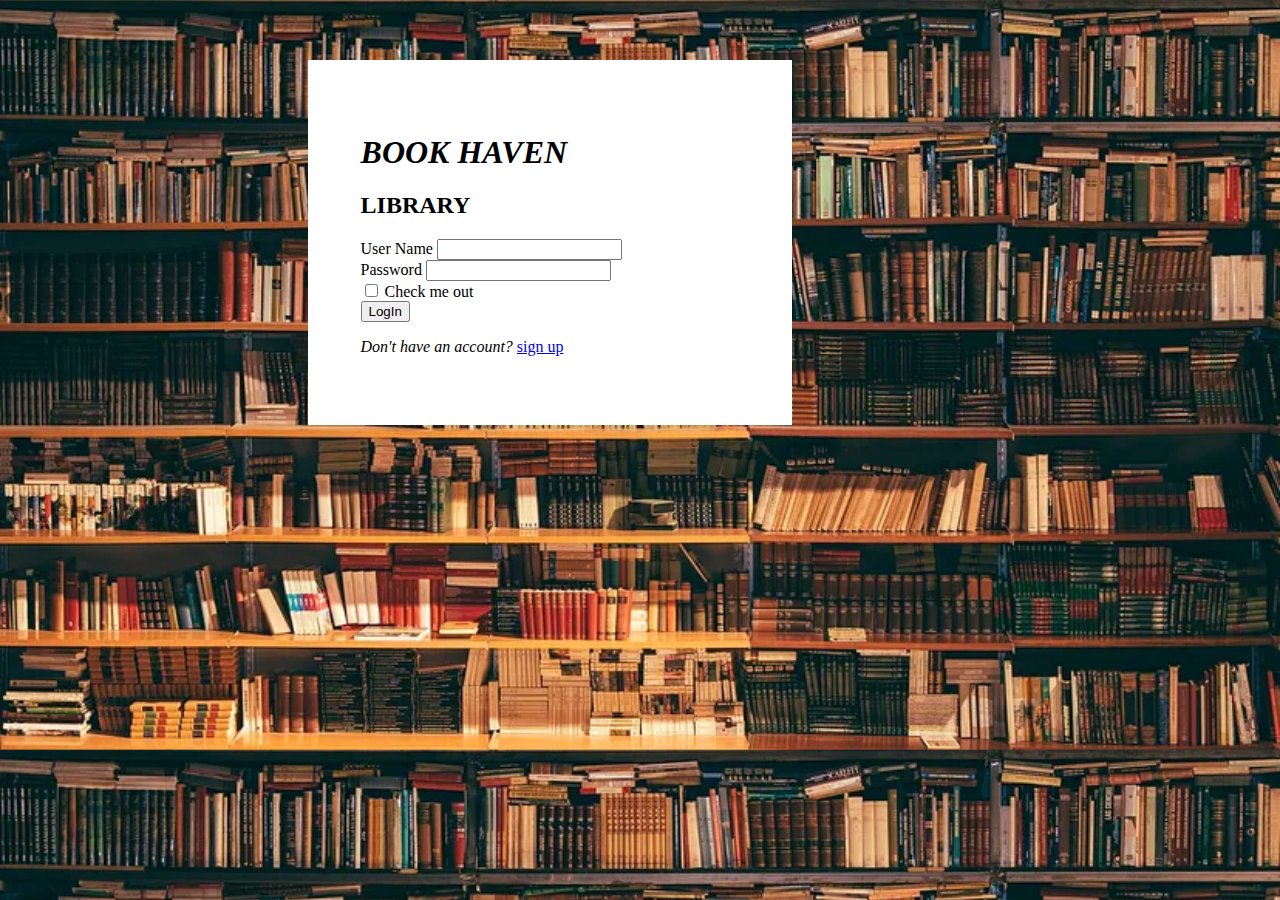
==== login.html @ 506e5a5b "first commit" ====
<!DOCTYPE html>
<html lang="en">
<head>
    <meta charset="UTF-8">
    <meta name="viewport" content="width=device-width, initial-scale=1.0">
    <title>assignment2</title>
    <link rel="stylesheet" href="style.css">
    <link href="https://cdn.jsdelivr.net/npm/bootstrap@5.3.3/dist/css/bootstrap.min.css" rel="stylesheet" integrity="sha384-QWTKZyjpPEjISv5WaRU90FeRpok6YctnYmDr5pN1yT2bRjXh0JMhjY6hW+ALEwIH" crossorigin="anonymous">

</head>
<body>
    <form>
          <h1 style="color:black;"><i>BOOK HAVEN</i></h1>
          <h2 style="color: black;">LIBRARY</h2>
             <div class="mb-3">
                <label for="exampleInputUserName1" class="form-label">User Name</label>
                 <input type="username" class="form-control" id="exampleInputUserName1">


                 
                
             </div>
             <div class="mb-3">
               <label for="exampleInputpassword1" class="form-label">Password</label>
               <input type="password" class="form-control" id="exampleInputpassword1">
             </div>
             <div class="mb-3 form-check">
                <input type="checkbox" class="form-check-input" id="exampleCheck1">
                <label class="form-check-label" for="exampleCheck1">Check me out</label>
             </div>
                <button type="submit" class="btn btn-primary">LogIn</button>
                <p class="h5"><i>Don't have an account? </i><a class="sign up" href="#">sign up</a></p>
             
    </form>
            <script src="https://cdn.jsdelivr.net/npm/bootstrap@5.3.3/dist/js/bootstrap.bundle.min.js" rel="stylesheet" integrity="sha384-QWTKZyjpPEjISv5WaRU90FeRpok6YctnYmDr5pN1yT2bRjXh0JMhjY6hW+ALEwIH" crossorigin="anonymous"></script>   
</body>
</html>
---- style.css ----
body{
    background-image: url("image.jpeg");
    background-size: cover;
    
}
form{
    border: 2px solid white;
    background-color: white;
    padding: 4%;
    width: 30%;
    margin-left: 300px;
    margin-top: 60px;
}
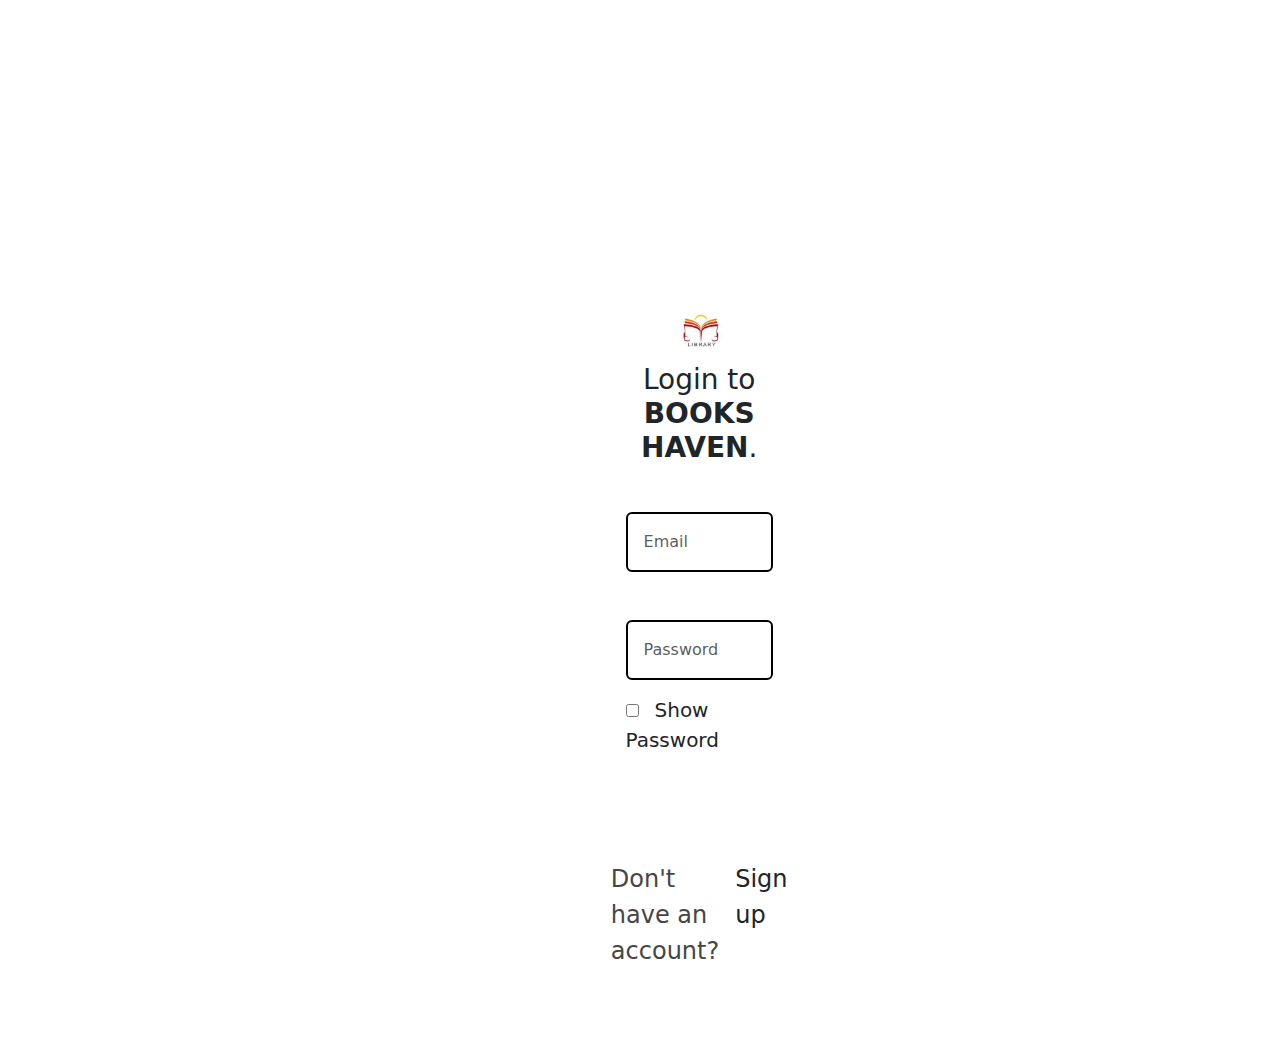
==== commit 26addf2b: "initial commit" ====
--- a/login.html
+++ b/login.html
@@ -3,35 +3,33 @@
 <head>
     <meta charset="UTF-8">
     <meta name="viewport" content="width=device-width, initial-scale=1.0">
-    <title>assignment2</title>
+    <title>BOOKS HAVEN</title>
+    <link rel="icon" href="image.jpg" type="image.jpg">
+    <link href="https://cdn.jsdelivr.net/npm/bootstrap@5.3.3/dist/css/bootstrap.min.css" rel="stylesheet" integrity="sha384-QWTKZyjpPEjISv5WaRU9OFeRpok6YctnYmDr5pNlyT2bRjXh0JMhjY6hW+ALEwIH" crossorigin="anonymous">
     <link rel="stylesheet" href="style.css">
-    <link href="https://cdn.jsdelivr.net/npm/bootstrap@5.3.3/dist/css/bootstrap.min.css" rel="stylesheet" integrity="sha384-QWTKZyjpPEjISv5WaRU90FeRpok6YctnYmDr5pN1yT2bRjXh0JMhjY6hW+ALEwIH" crossorigin="anonymous">
-
 </head>
-<body>
-    <form>
-          <h1 style="color:black;"><i>BOOK HAVEN</i></h1>
-          <h2 style="color: black;">LIBRARY</h2>
-             <div class="mb-3">
-                <label for="exampleInputUserName1" class="form-label">User Name</label>
-                 <input type="username" class="form-control" id="exampleInputUserName1">
-
-
-                 
-                
-             </div>
-             <div class="mb-3">
-               <label for="exampleInputpassword1" class="form-label">Password</label>
-               <input type="password" class="form-control" id="exampleInputpassword1">
-             </div>
-             <div class="mb-3 form-check">
-                <input type="checkbox" class="form-check-input" id="exampleCheck1">
-                <label class="form-check-label" for="exampleCheck1">Check me out</label>
-             </div>
-                <button type="submit" class="btn btn-primary">LogIn</button>
-                <p class="h5"><i>Don't have an account? </i><a class="sign up" href="#">sign up</a></p>
-             
-    </form>
-            <script src="https://cdn.jsdelivr.net/npm/bootstrap@5.3.3/dist/js/bootstrap.bundle.min.js" rel="stylesheet" integrity="sha384-QWTKZyjpPEjISv5WaRU90FeRpok6YctnYmDr5pN1yT2bRjXh0JMhjY6hW+ALEwIH" crossorigin="anonymous"></script>   
+<body class="class-for-signup">
+    <div class="container p-5 container-signup rounded-5">
+        <div class="row justify-content-center">
+            <div class="col-md-8">
+                <form>
+                    <a href="home.html"><img src="image.jpg" alt="pc-logo" width="70px" height="auto" class="mx-auto d-flex"></a>
+                    <div class="h3 text-center">Login to <span class="signup-title">BOOKS HAVEN</span>.</div>
+                    <input type="text" class="mt-5 form-control p-3 border-input" id="InputEmailLogin" placeholder="Email">
+                    <span class="fs-5" id="emailErrorLogin"></span>
+                    <input type="password" class="mt-5 form-control p-3 border-input" id="InputPasswordLogin" placeholder="Password">
+                    <div><span class="fs-5" id="pwdErrorLogin"></span></div>
+                    <input type="checkbox" class="fs-5 mt-4 p-3 border-input" onclick="showPwdLogin();" id="showPWDLogin"><span class="ms-3 fs-5">Show Password</span>
+                    <a onclick="return loginValidate();" href="library.html" class="mt-4 btn btn-signup-page btn-lg rounded-3 w-100 btn-custom-size">Log in</a>
+                    <div class="mt-3 d-flex justify-content-center">
+                        <a class="question-lable-signup-page" href="#">Don't have an account?</a>
+                        <a class="ms-3 login-btn-signup-page" href="signin.html">Sign up</a>
+                    </div>
+                </form>
+            </div>
+        </div>
+    </div>
+    <script src="loginScript.js"></script>
+    <script src="https://cdn.jsdelivr.net/npm/bootstrap@5.3.3/dist/js/bootstrap.bundle.min.js" integrity="sha384-YvpcrYf0tY3lHB60NNkmXc5s9fDVZLESaAA55NDzOxhy9GkcIdslK1eN7N6jIeHz" crossorigin="anonymous"></script>
 </body>
 </html>--- a/style.css
+++ b/style.css
@@ -1,5 +1,5 @@
 body{
-    background-image: url("image.jpeg");
+    background-image: url("image2.jpeg");
     background-size: cover;
     
 }
@@ -10,4 +10,236 @@
     width: 30%;
     margin-left: 300px;
     margin-top: 60px;
+}
+.row .col-md-6 h1 {
+    display: inline;
+    font-weight: 700;
+}
+
+#logo-name {
+    color: var(--pc-blue);
+    display: inline;
+    font-weight: 700;
+}
+
+#logo-dot {
+    color: white;
+    font-size: 3em;
+    display: inline;
+}
+
+/* .row .col-md-6 {
+    padding: 5em;
+} */
+
+.text-center.text-white {
+    font-size: 3.5em;
+    padding: 1.5em;
+    line-height: 1.1em;
+}
+
+#malayalam {
+    color: var(--pc-blue);
+}
+
+.btn-signup {
+    color: black;
+    background-color: var(--pc-blue);
+}
+
+.btn-signup:hover {
+    background-color: white;
+}
+
+.btn-signup-page {
+    color: white;
+    background-color: var(--pc-blue);
+}
+
+.btn-signup-page:hover {
+    border-color: #38b6ff;
+}
+
+.btn-login {
+    color: white;
+    background-color: black;
+    border-color: var(--pc-blue);
+}
+
+.btn-login:hover {
+    color: white;
+    background-color: var(--pc-blue);
+}
+
+.btn-custom-size {
+    font-size: 2em;
+    width: 6em;
+}
+
+.row-buttons {
+    display: inline;
+}
+
+.home-img-border {
+    border: 4em solid var(--pc-blue);
+}
+
+.class-for-signup {
+    background: url(img/signup_img.jpg) no-repeat center center fixed;
+    background-size: cover;
+}
+
+.container-signup {
+    background-color: white;
+    margin-top: 10em;
+}
+
+.border-input {
+    border: 2px solid black;
+}
+
+.signup-title {
+    color: var(--pc-blue);
+    font-weight: bold;
+}
+
+.login-question {
+    display: inline;
+}
+
+.login-link {
+    display: inline;
+}
+
+.login-btn-signup-page {
+    font-size: 1.5em;
+    text-decoration: none;
+    color: var(--pc-blue);
+}
+
+.login-btn-signup-page:hover {
+    color: black;
+}
+
+.question-lable-signup-page {
+    font-size: 1.5em;
+    text-decoration: none;
+    color: rgb(70, 70, 70);
+    pointer-events: none;
+
+}
+
+.class-for-library {
+    background: url(img/library_img.jpg) no-repeat center center fixed;
+    background-size: cover;
+}
+
+.library-banner {
+    display: inline-block;
+    background-color:var(--pc-blue);
+    color: white;
+    padding: 0.75em 0.5em;
+    margin: 0;
+}
+
+.banner-line {
+    opacity: 1;
+    border: 0.25em solid var(--pc-blue);
+    margin: 0;
+}
+
+.open-btn-library {
+    color: black;
+    background-color: var(--pc-blue);
+}
+
+.open-btn-library:hover {
+    border-color: var(--pc-blue);
+}
+
+.card-img-radius {
+    border-top-left-radius: 2em;
+    border-top-right-radius: 2em;
+}
+
+.card-style{
+    border: 0;
+    min-height: 35em;
+}
+
+.div-open-button {
+    margin-top: 3em;
+}
+
+.randamoozham-banner {
+    background: url(img/randamoozham-banner.jpg) no-repeat center center;
+    background-size: cover;
+    padding-bottom: 10em;
+}
+
+.khasakkinte-itihasam-banner {
+    background: url(img/khasakkinte_itihasam_banner.jpg) no-repeat center center;
+    background-size: cover;
+    padding-bottom: 10em;
+}
+
+.aarachaar-banner{
+    background: url(img/aarachaar-banner.jpg) no-repeat center center;
+    background-size: cover;
+    padding-bottom: 10em;
+}
+
+.kayar-banner{
+    background: url(img/kayar-banner.jpg) no-repeat center center;
+    background-size: cover;
+    padding-bottom: 10em;
+}
+
+.oru-desathinte-katha-banner {
+    background: url(img/oru-desathinte-katha-banner.jpg) no-repeat center center;
+    background-size: cover;
+    padding-bottom: 10em;
+}
+
+
+.main-container {
+    margin-top: 0;
+}
+
+.title-text {
+    color: var(--pc-blue);
+    font-size: 3em;
+}
+
+.title-details{
+    color: white;
+    font-size: 1.5em;
+}
+
+.title-synopsis {
+    color: rgb(160, 160, 160);
+    font-style: italic;
+}
+
+.similar-reads {
+    background-color: var(--pc-blue);
+}
+
+.aside-heading {
+    color: white;
+}
+
+.aside-heading-dot {
+    color: black;
+}
+
+.article a {
+    text-decoration: none;
+    font-size: 1.5em;
+    color: white;
+}
+
+.article p {
+    font-size: 1.5em;
+    font-style: italic;
 }